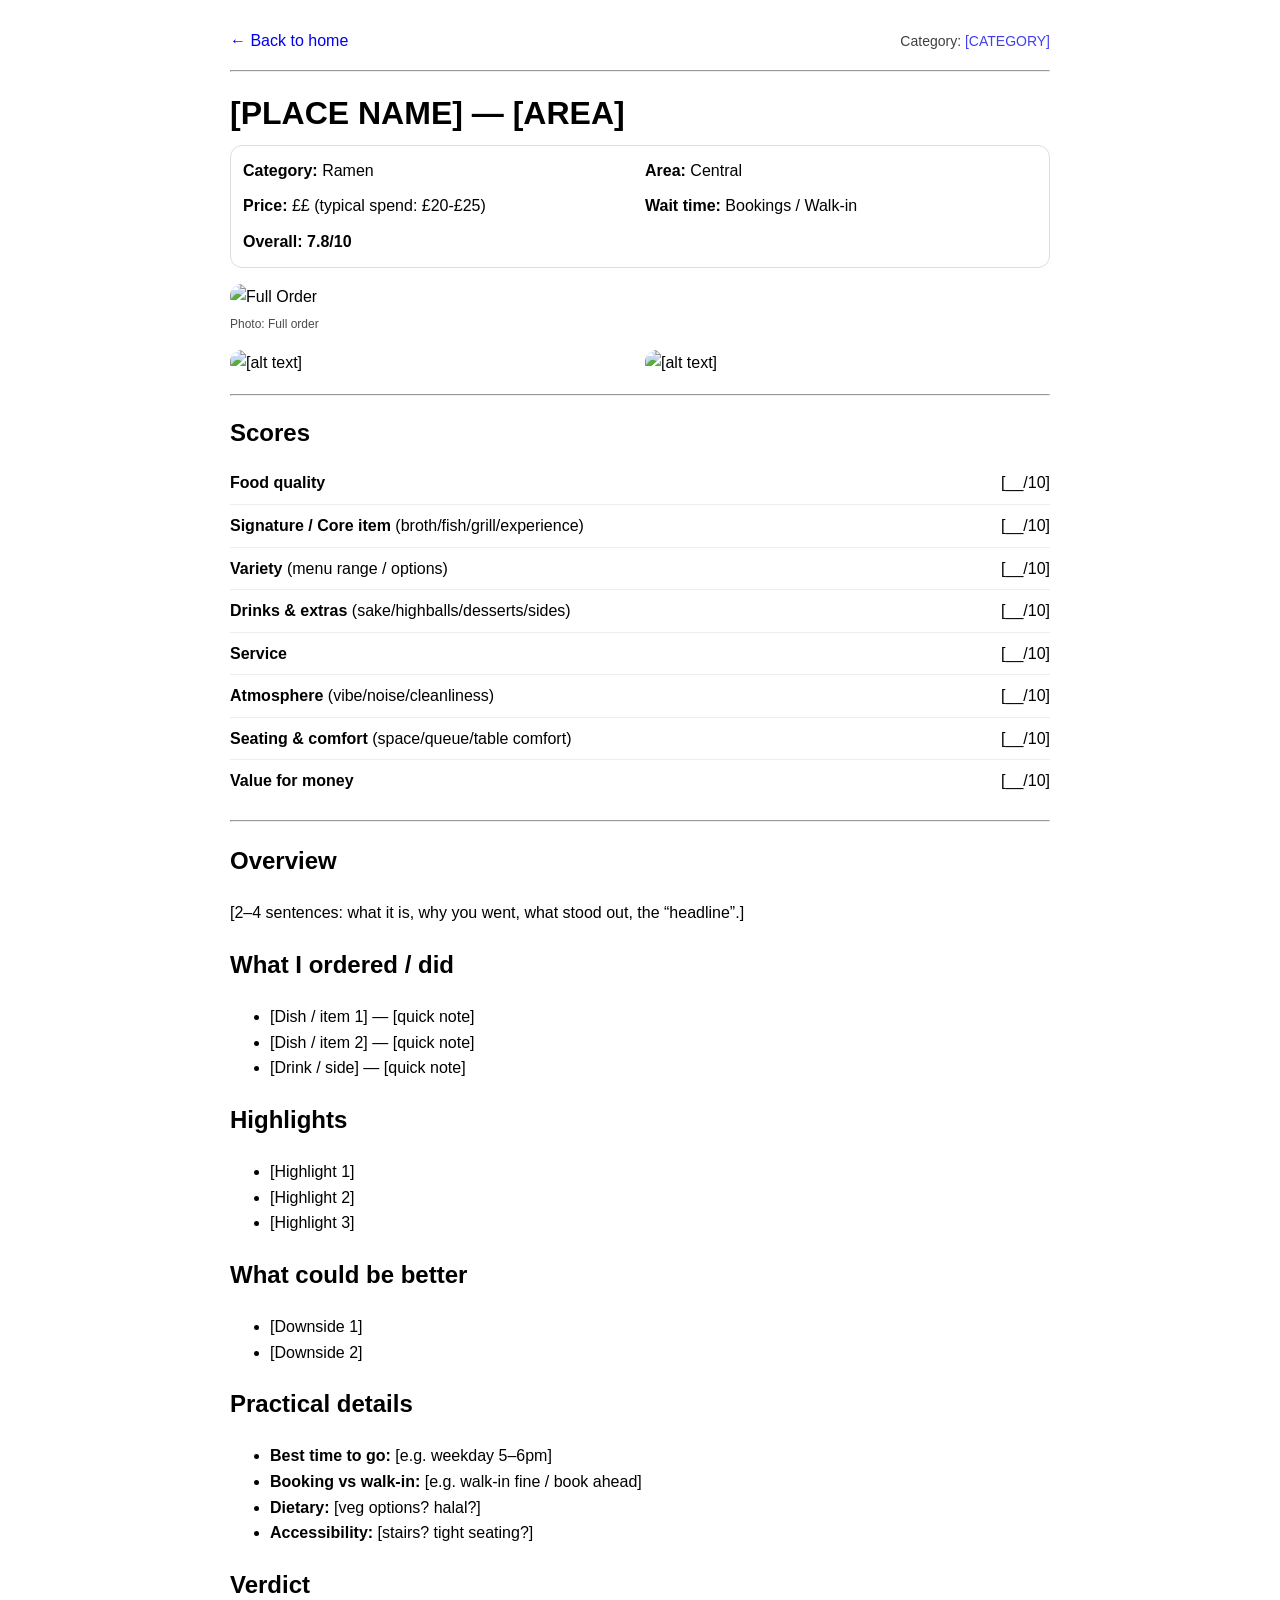
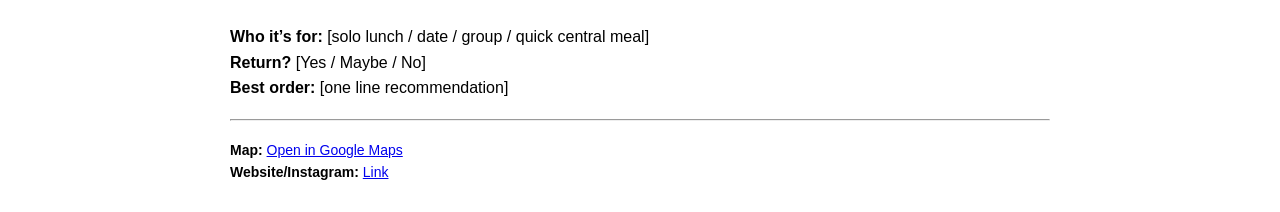
==== ramen/BoneDaddiesLeicesterSquare.html @ 67894dd1 "Rename Bone Daddies Leicester Square to BoneDaddiesLeicesterSquare.html" ====
<!DOCTYPE html>
<html>
<head>
  <meta charset="UTF-8">
  <meta name="viewport" content="width=device-width, initial-scale=1">
  <title>BONE DADDIES — LEICESTER SQUARE | Tabemon</title>
</head>

<body style="font-family: Arial, sans-serif; max-width: 820px; margin: 28px auto; padding: 0 14px; line-height: 1.6;">

  <!-- Top nav -->
  <div style="display:flex; justify-content:space-between; align-items:center; gap:12px; flex-wrap:wrap;">
    <a href="../index.html" style="text-decoration:none;">← Back to home</a>
    <div style="font-size: 14px; opacity: 0.75;">
      Category: <a href="../index.html#[CATEGORY-ANCHOR]" style="text-decoration:none;">[CATEGORY]</a>
    </div>
  </div>

  <hr style="margin: 16px 0;">

  <!-- Title -->
  <h1 style="margin: 8px 0 6px;">[PLACE NAME] — [AREA]</h1>

  <!-- Quick facts -->
  <div style="display:grid; grid-template-columns: 1fr 1fr; gap: 10px; padding: 12px; border: 1px solid #ddd; border-radius: 12px;">
    <div><strong>Category:</strong> Ramen</div>
    <div><strong>Area:</strong> Central</div>
    <div><strong>Price:</strong> ££ (typical spend: £20-£25)</div>
    <div><strong>Wait time:</strong> Bookings / Walk-in</div>
    <div><strong>Overall:</strong> <strong>7.8/10</strong></div>
  </div>

  <!-- Hero image (optional) -->
  <!-- Put your best photo here. Make sure the filename exists in /images/ -->
  <div style="margin: 16px 0;">
    <img src="images/ramen/BoneDaddiesLeicester/food.heic" alt="Full Order" style="width:100%; border-radius: 12px;">
    <div style="font-size: 12px; opacity: 0.7; margin-top: 6px;">Photo: Full order</div>
  </div>

  <!-- Gallery (optional) -->
  <div style="display:grid; grid-template-columns: 1fr 1fr; gap: 10px; margin: 14px 0;">
    <img src="../images/[IMG-1].jpg" alt="[alt text]" style="width:100%; border-radius:12px;">
    <img src="../images/[IMG-2].jpg" alt="[alt text]" style="width:100%; border-radius:12px;">
  </div>

  <hr style="margin: 18px 0;">

  <!-- Standardised scores -->
  <h2 style="margin: 10px 0;">Scores</h2>

  <table style="width:100%; border-collapse: collapse;">
    <tr>
      <td style="padding:8px 0; border-bottom:1px solid #eee;"><strong>Food quality</strong></td>
      <td style="padding:8px 0; border-bottom:1px solid #eee; text-align:right;">[__/10]</td>
    </tr>
    <tr>
      <td style="padding:8px 0; border-bottom:1px solid #eee;"><strong>Signature / Core item</strong> (broth/fish/grill/experience)</td>
      <td style="padding:8px 0; border-bottom:1px solid #eee; text-align:right;">[__/10]</td>
    </tr>
    <tr>
      <td style="padding:8px 0; border-bottom:1px solid #eee;"><strong>Variety</strong> (menu range / options)</td>
      <td style="padding:8px 0; border-bottom:1px solid #eee; text-align:right;">[__/10]</td>
    </tr>
    <tr>
      <td style="padding:8px 0; border-bottom:1px solid #eee;"><strong>Drinks & extras</strong> (sake/highballs/desserts/sides)</td>
      <td style="padding:8px 0; border-bottom:1px solid #eee; text-align:right;">[__/10]</td>
    </tr>
    <tr>
      <td style="padding:8px 0; border-bottom:1px solid #eee;"><strong>Service</strong></td>
      <td style="padding:8px 0; border-bottom:1px solid #eee; text-align:right;">[__/10]</td>
    </tr>
    <tr>
      <td style="padding:8px 0; border-bottom:1px solid #eee;"><strong>Atmosphere</strong> (vibe/noise/cleanliness)</td>
      <td style="padding:8px 0; border-bottom:1px solid #eee; text-align:right;">[__/10]</td>
    </tr>
    <tr>
      <td style="padding:8px 0; border-bottom:1px solid #eee;"><strong>Seating & comfort</strong> (space/queue/table comfort)</td>
      <td style="padding:8px 0; border-bottom:1px solid #eee; text-align:right;">[__/10]</td>
    </tr>
    <tr>
      <td style="padding:8px 0;"><strong>Value for money</strong></td>
      <td style="padding:8px 0; text-align:right;">[__/10]</td>
    </tr>
  </table>

  <hr style="margin: 18px 0;">

  <!-- The write-up -->
  <h2>Overview</h2>
  <p>
    [2–4 sentences: what it is, why you went, what stood out, the “headline”.]
  </p>

  <h2>What I ordered / did</h2>
  <ul>
    <li>[Dish / item 1] — [quick note]</li>
    <li>[Dish / item 2] — [quick note]</li>
    <li>[Drink / side] — [quick note]</li>
  </ul>

  <h2>Highlights</h2>
  <ul>
    <li>[Highlight 1]</li>
    <li>[Highlight 2]</li>
    <li>[Highlight 3]</li>
  </ul>

  <h2>What could be better</h2>
  <ul>
    <li>[Downside 1]</li>
    <li>[Downside 2]</li>
  </ul>

  <h2>Practical details</h2>
  <ul>
    <li><strong>Best time to go:</strong> [e.g. weekday 5–6pm]</li>
    <li><strong>Booking vs walk-in:</strong> [e.g. walk-in fine / book ahead]</li>
    <li><strong>Dietary:</strong> [veg options? halal?]</li>
    <li><strong>Accessibility:</strong> [stairs? tight seating?]</li>
  </ul>

  <h2>Verdict</h2>
  <p>
    <strong>Who it’s for:</strong> [solo lunch / date / group / quick central meal]<br>
    <strong>Return?</strong> [Yes / Maybe / No]<br>
    <strong>Best order:</strong> [one line recommendation]
  </p>

  <hr style="margin: 18px 0;">

  <!-- Links (optional but useful) -->
  <p style="font-size:14px;">
    <strong>Map:</strong> <a href="[GOOGLE MAPS LINK]" target="_blank" rel="noopener noreferrer">Open in Google Maps</a><br>
    <strong>Website/Instagram:</strong> <a href="[LINK]" target="_blank" rel="noopener noreferrer">Link</a>
  </p>

</body>
</html>
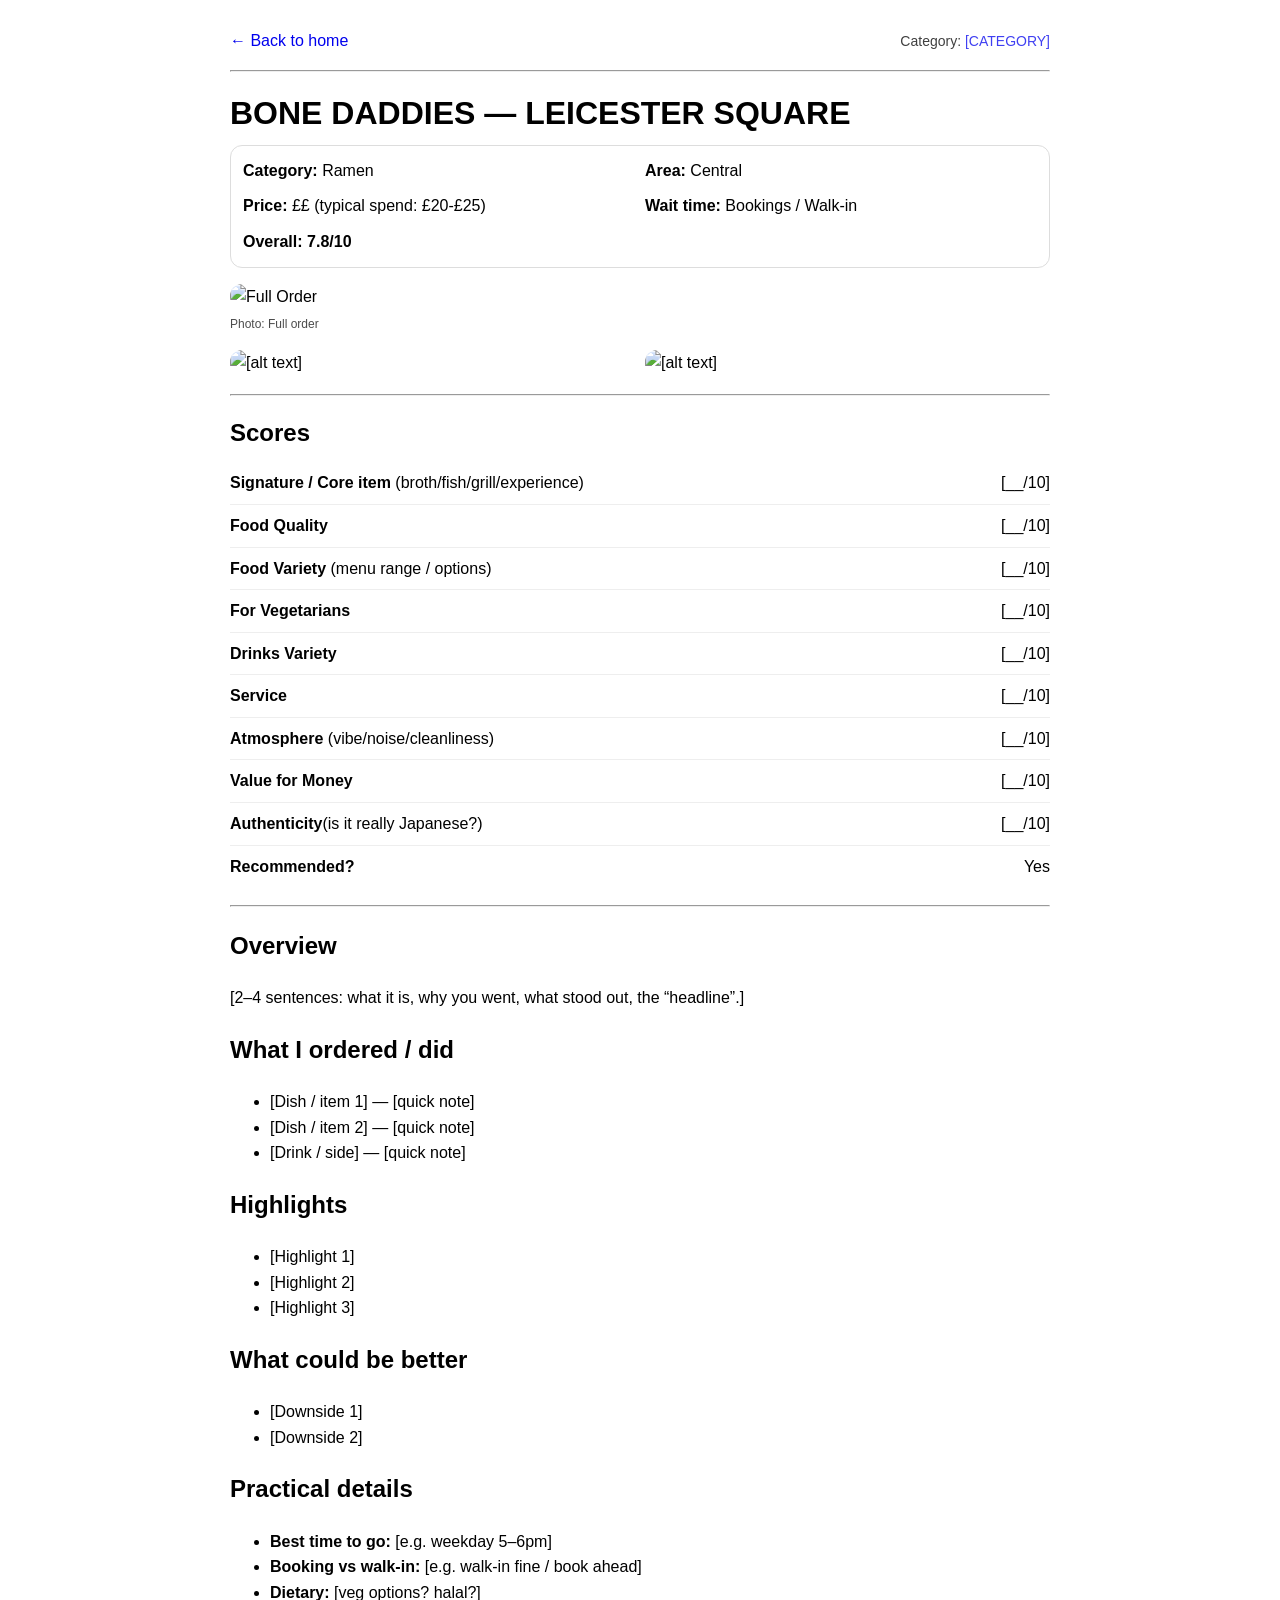
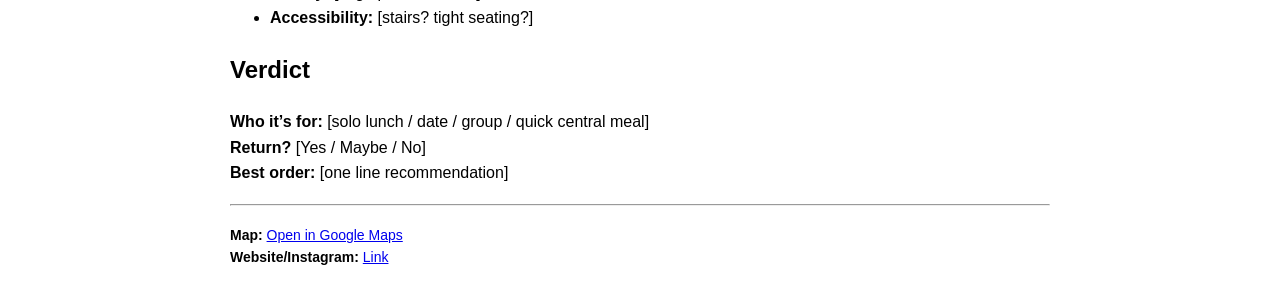
==== commit 1e3fb7e5: "Update BoneDaddiesLeicesterSquare.html" ====
--- a/ramen/BoneDaddiesLeicesterSquare.html
+++ b/ramen/BoneDaddiesLeicesterSquare.html
@@ -19,7 +19,7 @@
   <hr style="margin: 16px 0;">
 
   <!-- Title -->
-  <h1 style="margin: 8px 0 6px;">[PLACE NAME] — [AREA]</h1>
+  <h1 style="margin: 8px 0 6px;">BONE DADDIES — LEICESTER SQUARE</h1>
 
   <!-- Quick facts -->
   <div style="display:grid; grid-template-columns: 1fr 1fr; gap: 10px; padding: 12px; border: 1px solid #ddd; border-radius: 12px;">
@@ -50,19 +50,23 @@
 
   <table style="width:100%; border-collapse: collapse;">
     <tr>
-      <td style="padding:8px 0; border-bottom:1px solid #eee;"><strong>Food quality</strong></td>
-      <td style="padding:8px 0; border-bottom:1px solid #eee; text-align:right;">[__/10]</td>
-    </tr>
-    <tr>
       <td style="padding:8px 0; border-bottom:1px solid #eee;"><strong>Signature / Core item</strong> (broth/fish/grill/experience)</td>
       <td style="padding:8px 0; border-bottom:1px solid #eee; text-align:right;">[__/10]</td>
     </tr>
     <tr>
-      <td style="padding:8px 0; border-bottom:1px solid #eee;"><strong>Variety</strong> (menu range / options)</td>
+      <td style="padding:8px 0; border-bottom:1px solid #eee;"><strong>Food Quality</strong></td>
       <td style="padding:8px 0; border-bottom:1px solid #eee; text-align:right;">[__/10]</td>
     </tr>
     <tr>
-      <td style="padding:8px 0; border-bottom:1px solid #eee;"><strong>Drinks & extras</strong> (sake/highballs/desserts/sides)</td>
+      <td style="padding:8px 0; border-bottom:1px solid #eee;"><strong>Food Variety</strong> (menu range / options)</td>
+      <td style="padding:8px 0; border-bottom:1px solid #eee; text-align:right;">[__/10]</td>
+    </tr>
+    <tr>
+      <td style="padding:8px 0; border-bottom:1px solid #eee;"><strong>For Vegetarians</strong></td>
+      <td style="padding:8px 0; border-bottom:1px solid #eee; text-align:right;">[__/10]</td>
+    </tr>
+    <tr>
+      <td style="padding:8px 0; border-bottom:1px solid #eee;"><strong>Drinks Variety</strong></td>
       <td style="padding:8px 0; border-bottom:1px solid #eee; text-align:right;">[__/10]</td>
     </tr>
     <tr>
@@ -74,12 +78,16 @@
       <td style="padding:8px 0; border-bottom:1px solid #eee; text-align:right;">[__/10]</td>
     </tr>
     <tr>
-      <td style="padding:8px 0; border-bottom:1px solid #eee;"><strong>Seating & comfort</strong> (space/queue/table comfort)</td>
+      <td style="padding:8px 0; border-bottom:1px solid #eee;"><strong>Value for Money</strong></td>
       <td style="padding:8px 0; border-bottom:1px solid #eee; text-align:right;">[__/10]</td>
     </tr>
     <tr>
-      <td style="padding:8px 0;"><strong>Value for money</strong></td>
-      <td style="padding:8px 0; text-align:right;">[__/10]</td>
+      <td style="padding:8px 0; border-bottom:1px solid #eee;"><strong>Authenticity</strong>(is it really Japanese?)</td>
+      <td style="padding:8px 0; border-bottom:1px solid #eee; text-align:right;">[__/10]</td>
+    </tr>
+    <tr>
+      <td style="padding:8px 0;"><strong>Recommended?</strong></td>
+      <td style="padding:8px 0; text-align:right;">Yes</td>
     </tr>
   </table>
 
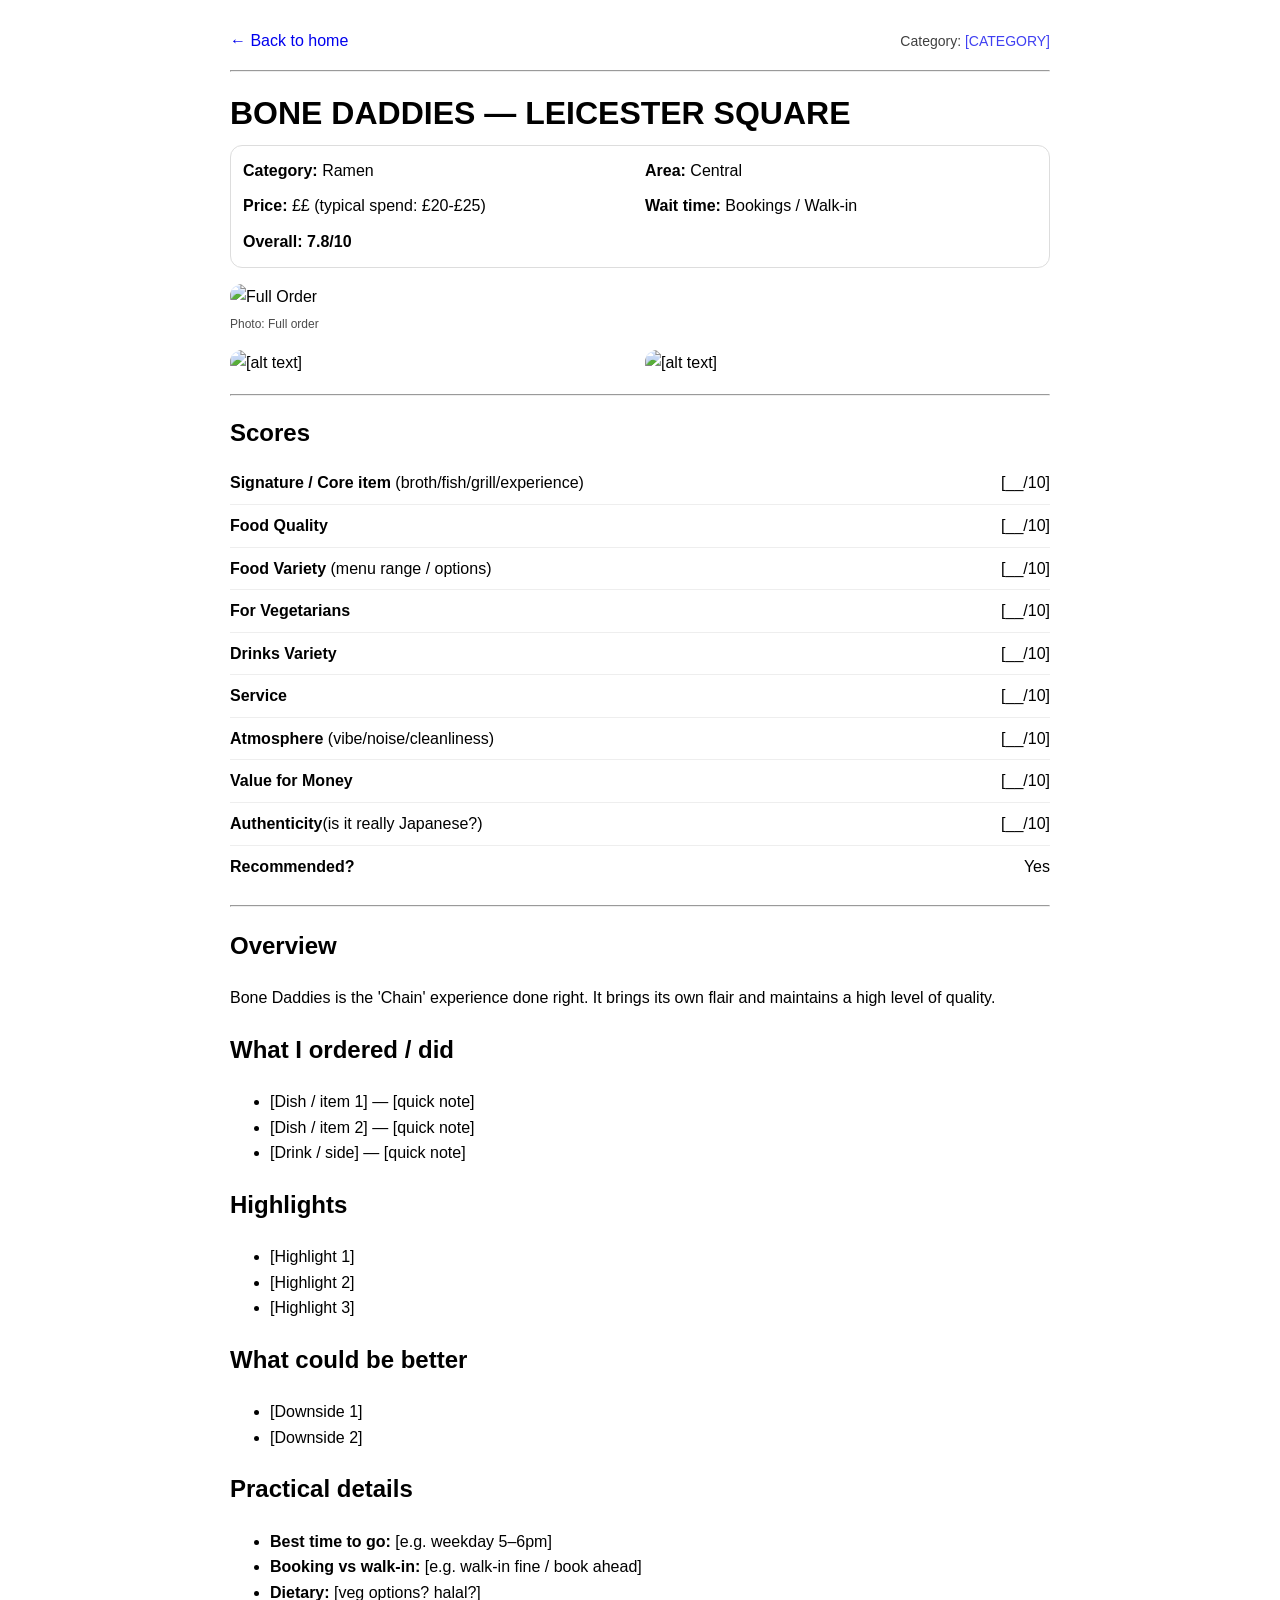
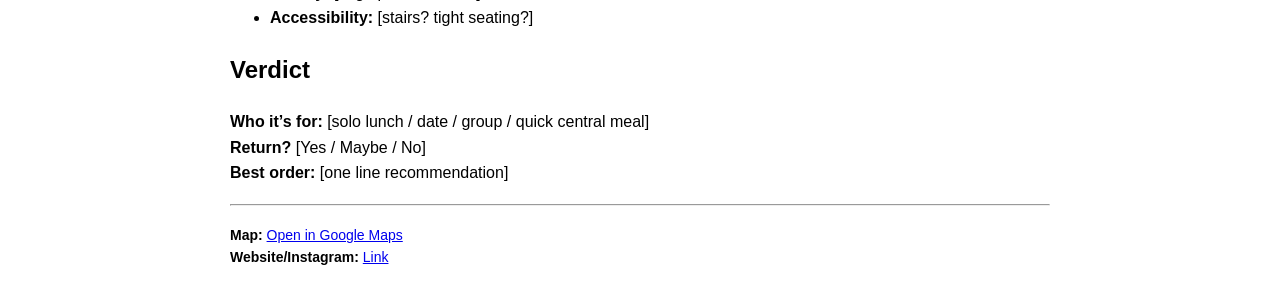
==== commit 2fd87f9b: "Update overview paragraph for Bone Daddies review" ====
--- a/ramen/BoneDaddiesLeicesterSquare.html
+++ b/ramen/BoneDaddiesLeicesterSquare.html
@@ -96,7 +96,7 @@
   <!-- The write-up -->
   <h2>Overview</h2>
   <p>
-    [2–4 sentences: what it is, why you went, what stood out, the “headline”.]
+    Bone Daddies is the 'Chain' experience done right. It brings its own flair and maintains a high level of quality. 
   </p>
 
   <h2>What I ordered / did</h2>
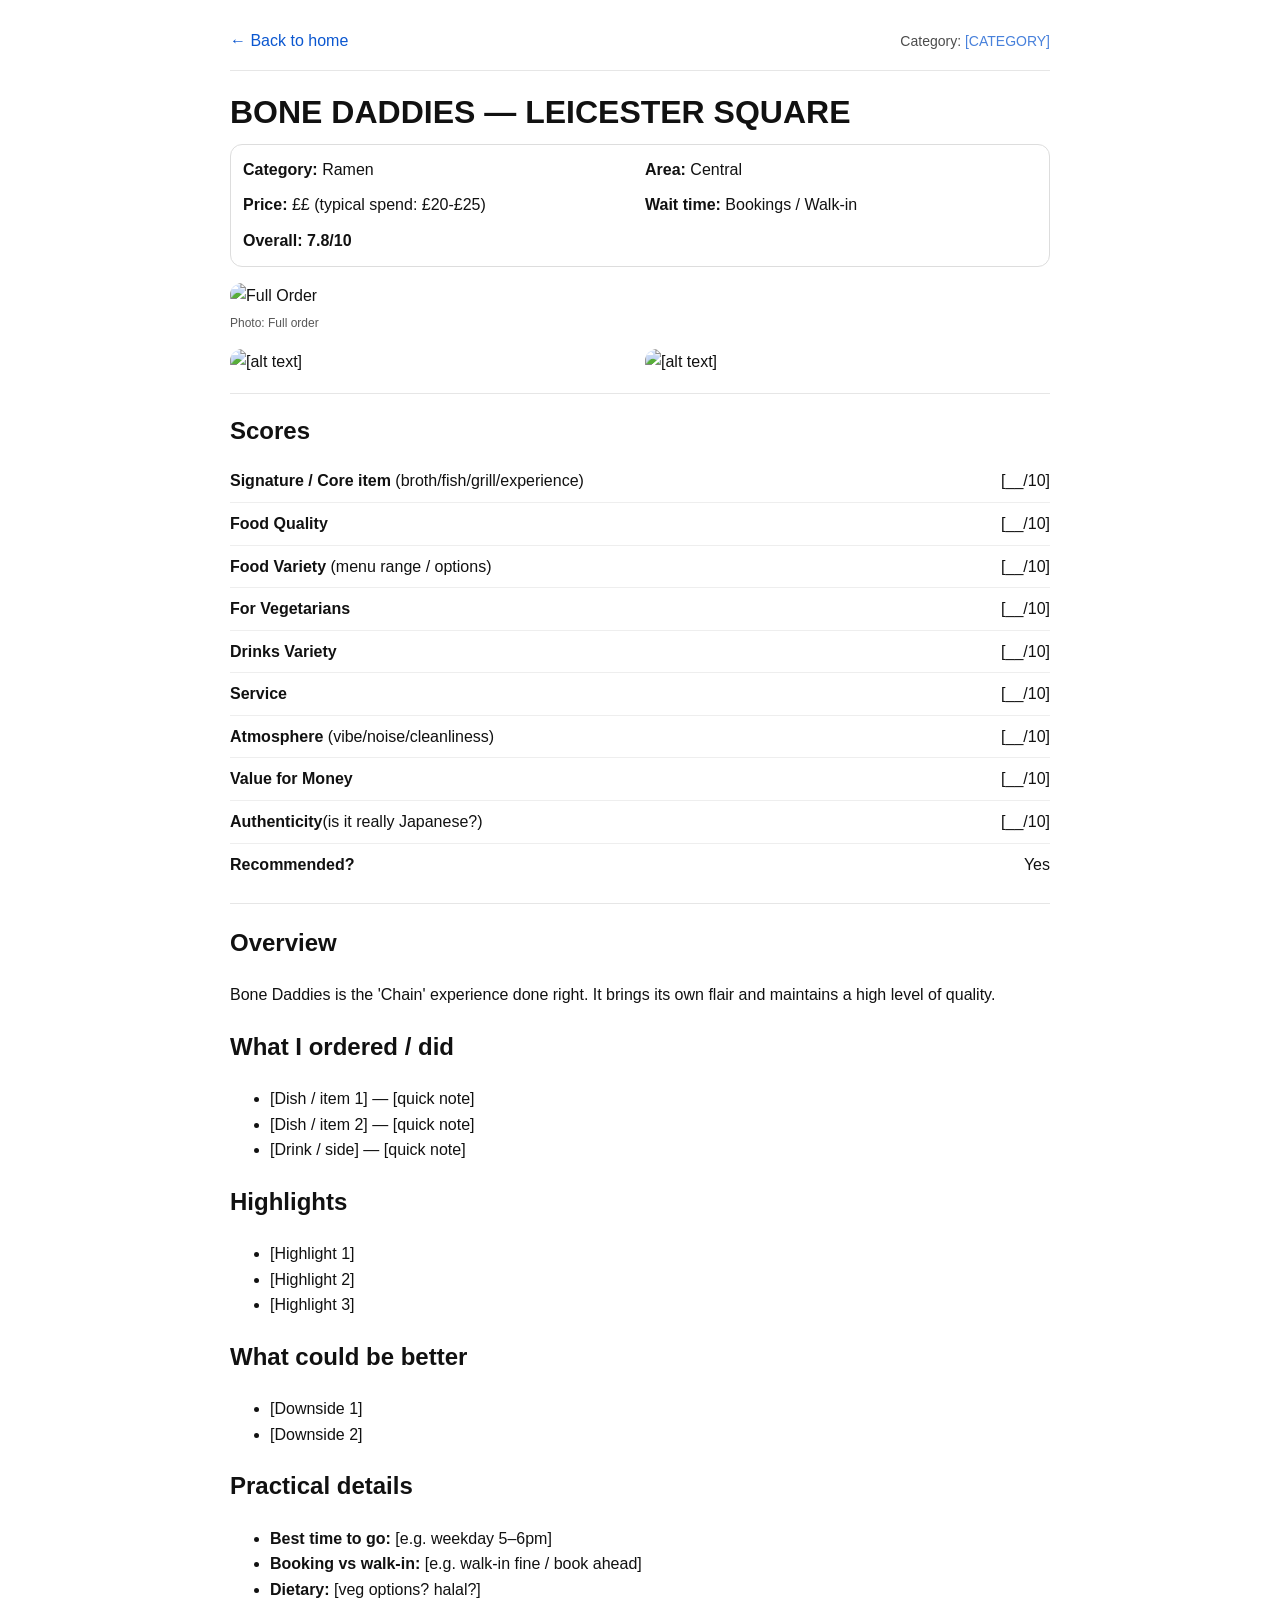
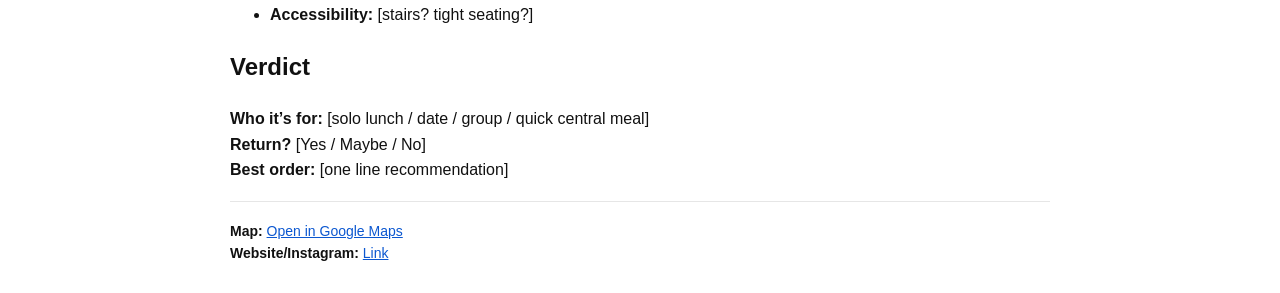
==== commit 1f9b6f64: "Add stylesheet link and color scheme meta tag" ====
--- a/ramen/BoneDaddiesLeicesterSquare.html
+++ b/ramen/BoneDaddiesLeicesterSquare.html
@@ -1,6 +1,8 @@
 <!DOCTYPE html>
 <html>
 <head>
+  <link rel="stylesheet" href="../styles.css">
+  <meta name="color-scheme" content="light dark">
   <meta charset="UTF-8">
   <meta name="viewport" content="width=device-width, initial-scale=1">
   <title>BONE DADDIES — LEICESTER SQUARE | Tabemon</title>
--- a/styles.css
+++ b/styles.css
@@ -0,0 +1,51 @@
+/* Tell the browser we support both schemes (also helps form controls) */
+:root { color-scheme: light dark; }
+
+/* Light mode defaults */
+:root{
+  --bg: #ffffff;
+  --text: #111111;
+  --muted: rgba(0,0,0,.65);
+  --card: #f6f6f6;
+  --border: #e6e6e6;
+  --link: #0b57d0;
+  --link-hover: #0842a0;
+}
+
+/* Dark mode overrides */
+@media (prefers-color-scheme: dark) {
+  :root{
+    --bg: #0b0f14;
+    --text: #e7edf3;
+    --muted: rgba(231,237,243,.70);
+    --card: #121a24;
+    --border: #223042;
+    --link: #79b8ff;
+    --link-hover: #a7d1ff;
+  }
+}
+
+html, body {
+  background: var(--bg);
+  color: var(--text);
+  margin: 0;
+  padding: 0;
+  font-family: Arial, sans-serif;
+  line-height: 1.6;
+}
+
+a { color: var(--link); }
+a:hover { color: var(--link-hover); }
+
+hr { border: none; border-top: 1px solid var(--border); }
+
+.card {
+  background: var(--card);
+  border: 1px solid var(--border);
+  border-radius: 12px;
+  padding: 12px;
+}
+
+.small-muted { font-size: 14px; color: var(--muted); }
+
+img { max-width: 100%; height: auto; }
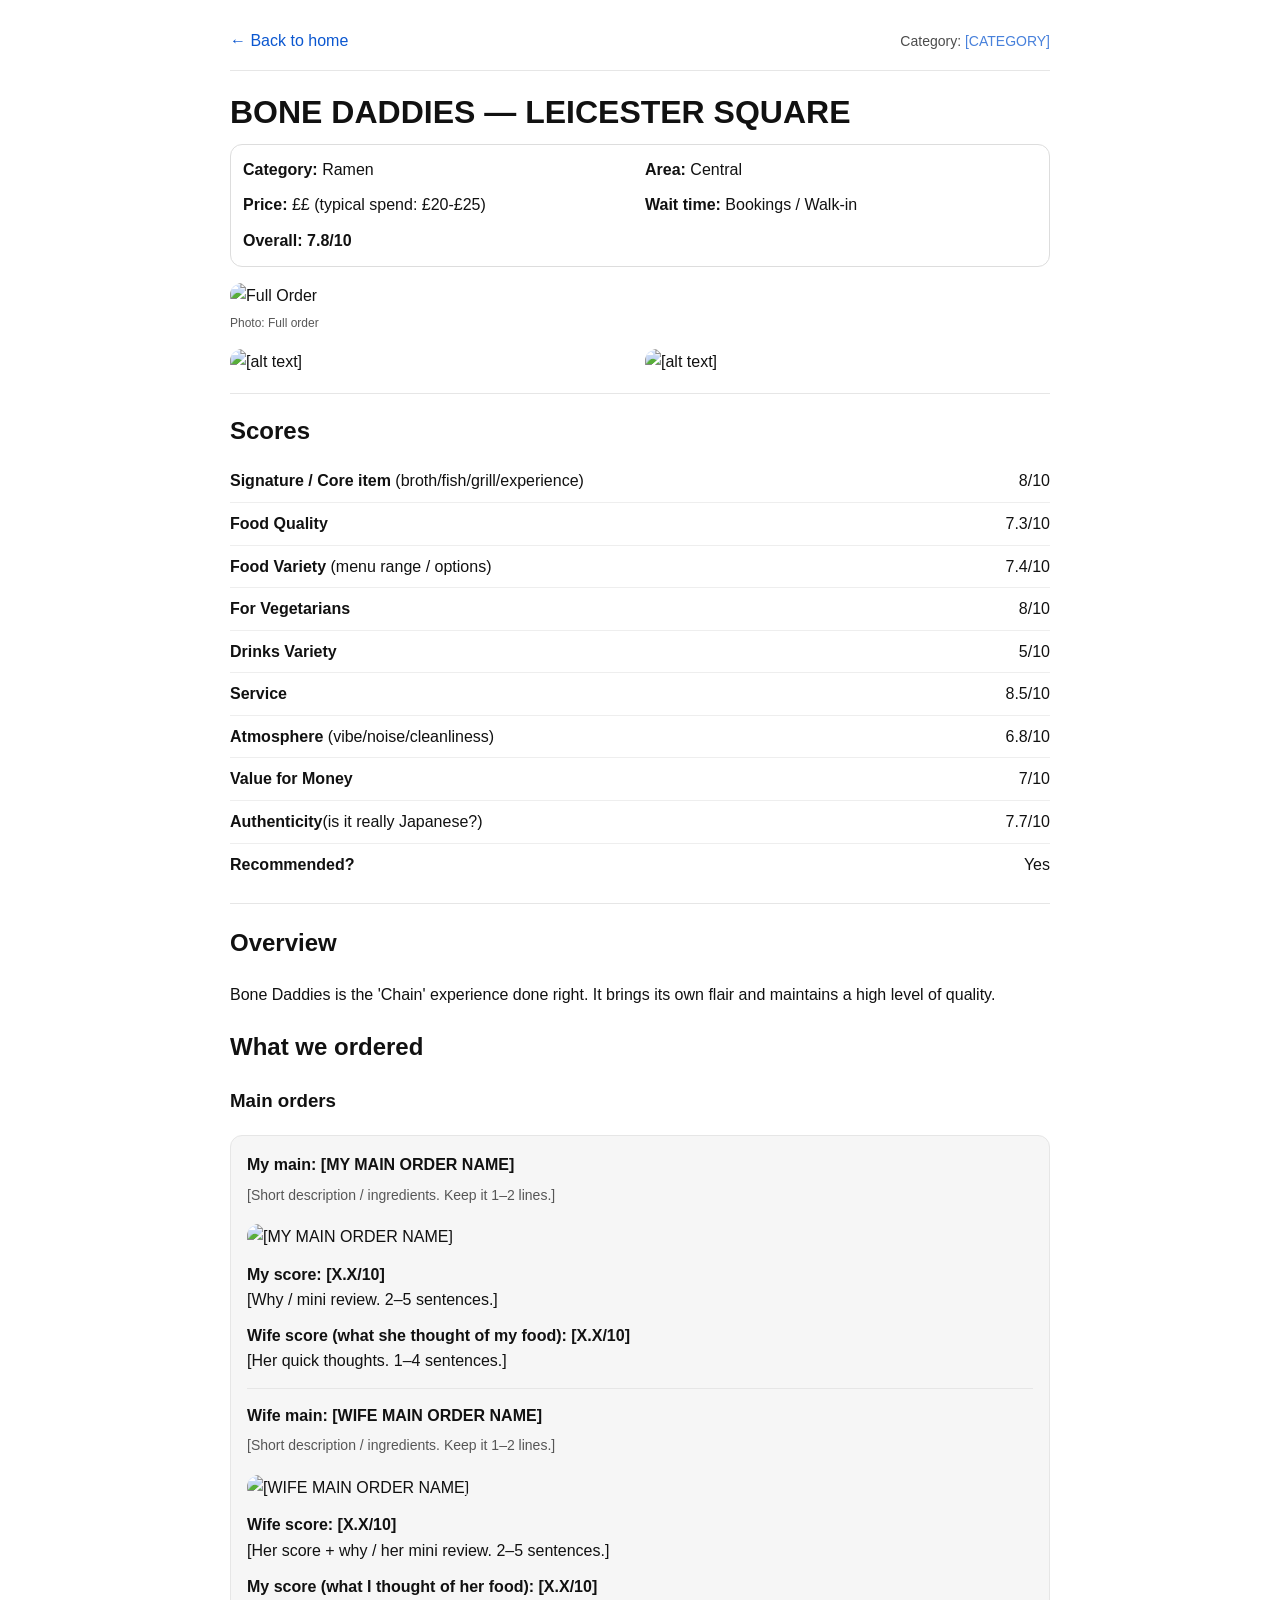
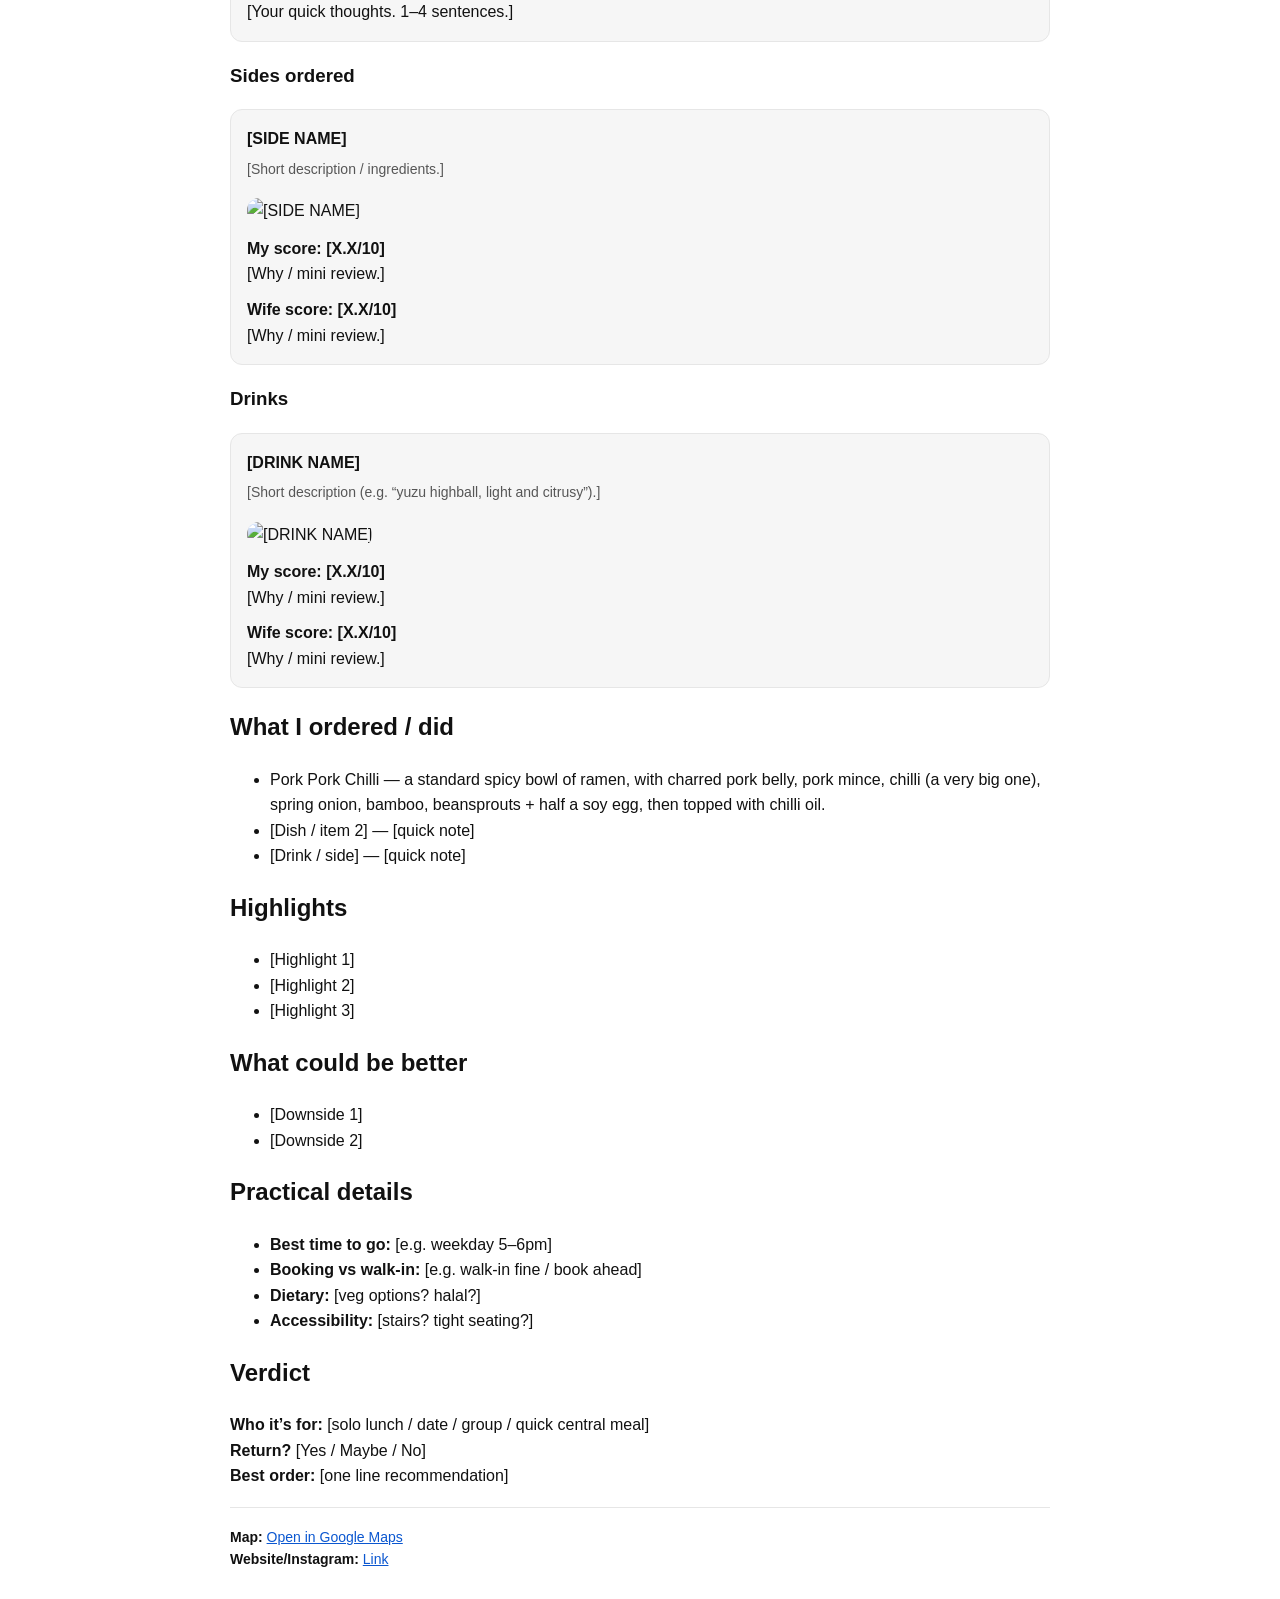
==== commit fcbf5703: "Update ratings and descriptions in HTML review" ====
--- a/ramen/BoneDaddiesLeicesterSquare.html
+++ b/ramen/BoneDaddiesLeicesterSquare.html
@@ -53,39 +53,39 @@
   <table style="width:100%; border-collapse: collapse;">
     <tr>
       <td style="padding:8px 0; border-bottom:1px solid #eee;"><strong>Signature / Core item</strong> (broth/fish/grill/experience)</td>
-      <td style="padding:8px 0; border-bottom:1px solid #eee; text-align:right;">[__/10]</td>
+      <td style="padding:8px 0; border-bottom:1px solid #eee; text-align:right;">8/10</td>
     </tr>
     <tr>
       <td style="padding:8px 0; border-bottom:1px solid #eee;"><strong>Food Quality</strong></td>
-      <td style="padding:8px 0; border-bottom:1px solid #eee; text-align:right;">[__/10]</td>
+      <td style="padding:8px 0; border-bottom:1px solid #eee; text-align:right;">7.3/10</td>
     </tr>
     <tr>
       <td style="padding:8px 0; border-bottom:1px solid #eee;"><strong>Food Variety</strong> (menu range / options)</td>
-      <td style="padding:8px 0; border-bottom:1px solid #eee; text-align:right;">[__/10]</td>
+      <td style="padding:8px 0; border-bottom:1px solid #eee; text-align:right;">7.4/10</td>
     </tr>
     <tr>
       <td style="padding:8px 0; border-bottom:1px solid #eee;"><strong>For Vegetarians</strong></td>
-      <td style="padding:8px 0; border-bottom:1px solid #eee; text-align:right;">[__/10]</td>
+      <td style="padding:8px 0; border-bottom:1px solid #eee; text-align:right;">8/10</td>
     </tr>
     <tr>
       <td style="padding:8px 0; border-bottom:1px solid #eee;"><strong>Drinks Variety</strong></td>
-      <td style="padding:8px 0; border-bottom:1px solid #eee; text-align:right;">[__/10]</td>
+      <td style="padding:8px 0; border-bottom:1px solid #eee; text-align:right;">5/10</td>
     </tr>
     <tr>
       <td style="padding:8px 0; border-bottom:1px solid #eee;"><strong>Service</strong></td>
-      <td style="padding:8px 0; border-bottom:1px solid #eee; text-align:right;">[__/10]</td>
+      <td style="padding:8px 0; border-bottom:1px solid #eee; text-align:right;">8.5/10</td>
     </tr>
     <tr>
       <td style="padding:8px 0; border-bottom:1px solid #eee;"><strong>Atmosphere</strong> (vibe/noise/cleanliness)</td>
-      <td style="padding:8px 0; border-bottom:1px solid #eee; text-align:right;">[__/10]</td>
+      <td style="padding:8px 0; border-bottom:1px solid #eee; text-align:right;">6.8/10</td>
     </tr>
     <tr>
       <td style="padding:8px 0; border-bottom:1px solid #eee;"><strong>Value for Money</strong></td>
-      <td style="padding:8px 0; border-bottom:1px solid #eee; text-align:right;">[__/10]</td>
+      <td style="padding:8px 0; border-bottom:1px solid #eee; text-align:right;">7/10</td>
     </tr>
     <tr>
       <td style="padding:8px 0; border-bottom:1px solid #eee;"><strong>Authenticity</strong>(is it really Japanese?)</td>
-      <td style="padding:8px 0; border-bottom:1px solid #eee; text-align:right;">[__/10]</td>
+      <td style="padding:8px 0; border-bottom:1px solid #eee; text-align:right;">7.7/10</td>
     </tr>
     <tr>
       <td style="padding:8px 0;"><strong>Recommended?</strong></td>
@@ -101,9 +101,143 @@
     Bone Daddies is the 'Chain' experience done right. It brings its own flair and maintains a high level of quality. 
   </p>
 
+  <h2>What we ordered</h2>
+
+<!-- ========= MAIN ORDERS ========= -->
+<h3>Main orders</h3>
+
+<div class="card" style="padding:16px; margin:12px 0;">
+
+  <!-- ====== MY MAIN ORDER ====== -->
+  <h4 style="margin:0 0 6px;">My main: <span style="font-weight:700;">[MY MAIN ORDER NAME]</span></h4>
+
+  <div class="small-muted" style="margin:0 0 10px;">
+    [Short description / ingredients. Keep it 1–2 lines.]
+  </div>
+
+  <!-- IMAGE (optional) -->
+  <!-- Put a photo of your dish here -->
+  <img
+    src="../images/ramen/bone-daddies-leicester-square/my-main.jpg"
+    alt="[MY MAIN ORDER NAME]"
+    style="width:100%; border-radius:12px; margin: 8px 0 12px;"
+  >
+
+  <div style="display:grid; grid-template-columns: 1fr; gap:10px;">
+    <div>
+      <strong>My score: [X.X/10]</strong><br>
+      [Why / mini review. 2–5 sentences.]
+    </div>
+
+    <div>
+      <strong>Wife score (what she thought of my food): [X.X/10]</strong><br>
+      [Her quick thoughts. 1–4 sentences.]
+    </div>
+  </div>
+
+  <hr style="margin:14px 0;">
+
+  <!-- ====== WIFE MAIN ORDER ====== -->
+  <h4 style="margin:0 0 6px;">Wife main: <span style="font-weight:700;">[WIFE MAIN ORDER NAME]</span></h4>
+
+  <div class="small-muted" style="margin:0 0 10px;">
+    [Short description / ingredients. Keep it 1–2 lines.]
+  </div>
+
+  <!-- IMAGE (optional) -->
+  <!-- Put a photo of her dish here -->
+  <img
+    src="../images/ramen/bone-daddies-leicester-square/wife-main.jpg"
+    alt="[WIFE MAIN ORDER NAME]"
+    style="width:100%; border-radius:12px; margin: 8px 0 12px;"
+  >
+
+  <div style="display:grid; grid-template-columns: 1fr; gap:10px;">
+    <div>
+      <strong>Wife score: [X.X/10]</strong><br>
+      [Her score + why / her mini review. 2–5 sentences.]
+    </div>
+
+    <div>
+      <strong>My score (what I thought of her food): [X.X/10]</strong><br>
+      [Your quick thoughts. 1–4 sentences.]
+    </div>
+  </div>
+
+</div>
+
+
+<!-- ========= SIDES ========= -->
+<h3>Sides ordered</h3>
+
+<div class="card" style="padding:16px; margin:12px 0;">
+
+  <!-- Repeat this block per side -->
+  <h4 style="margin:0 0 6px;">[SIDE NAME]</h4>
+
+  <div class="small-muted" style="margin:0 0 10px;">
+    [Short description / ingredients.]
+  </div>
+
+  <!-- IMAGE (optional) -->
+  <img
+    src="../images/ramen/bone-daddies-leicester-square/side-1.jpg"
+    alt="[SIDE NAME]"
+    style="width:100%; border-radius:12px; margin: 8px 0 12px;"
+  >
+
+  <div style="display:grid; grid-template-columns: 1fr; gap:10px;">
+    <div>
+      <strong>My score: [X.X/10]</strong><br>
+      [Why / mini review.]
+    </div>
+    <div>
+      <strong>Wife score: [X.X/10]</strong><br>
+      [Why / mini review.]
+    </div>
+  </div>
+
+  <!-- If you have another side, copy everything from <h4> to here and paste below -->
+</div>
+
+
+<!-- ========= DRINKS ========= -->
+<h3>Drinks</h3>
+
+<div class="card" style="padding:16px; margin:12px 0;">
+
+  <!-- Repeat this block per drink -->
+  <h4 style="margin:0 0 6px;">[DRINK NAME]</h4>
+
+  <div class="small-muted" style="margin:0 0 10px;">
+    [Short description (e.g. “yuzu highball, light and citrusy”).]
+  </div>
+
+  <!-- IMAGE (optional) -->
+  <img
+    src="../images/ramen/bone-daddies-leicester-square/drink-1.jpg"
+    alt="[DRINK NAME]"
+    style="width:100%; border-radius:12px; margin: 8px 0 12px;"
+  >
+
+  <div style="display:grid; grid-template-columns: 1fr; gap:10px;">
+    <div>
+      <strong>My score: [X.X/10]</strong><br>
+      [Why / mini review.]
+    </div>
+    <div>
+      <strong>Wife score: [X.X/10]</strong><br>
+      [Why / mini review.]
+    </div>
+  </div>
+
+</div>
+
+
+  
   <h2>What I ordered / did</h2>
   <ul>
-    <li>[Dish / item 1] — [quick note]</li>
+    <li>Pork Pork Chilli — a standard spicy bowl of ramen, with charred pork belly, pork mince, chilli (a very big one), spring onion, bamboo, beansprouts + half a soy egg, then topped with chilli oil.</li>
     <li>[Dish / item 2] — [quick note]</li>
     <li>[Drink / side] — [quick note]</li>
   </ul>
